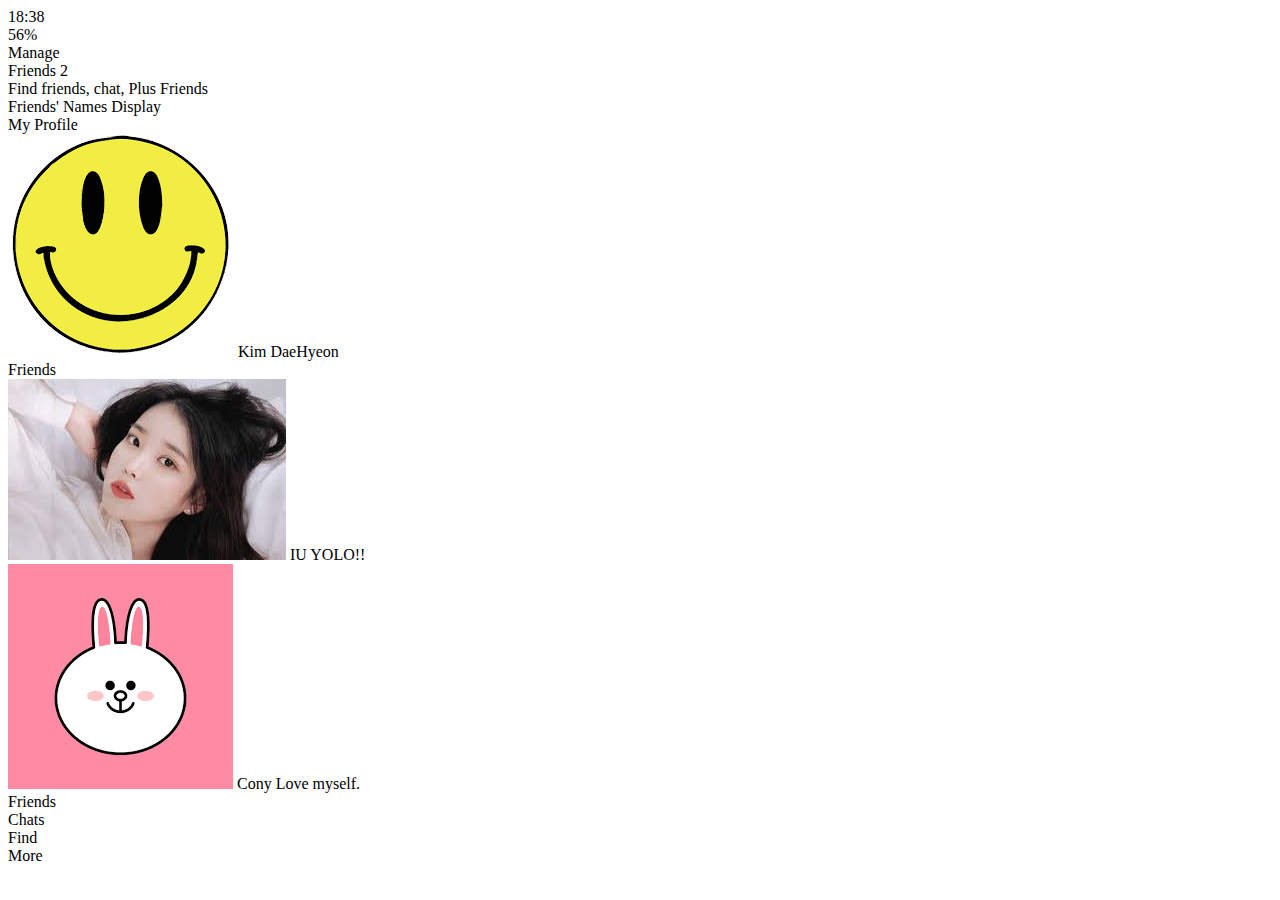
==== index.html @ d65e933a "1. index.html Sketch" ====
<!DOCTYPE html>
<html lang="en">
<head>
    <meta charset="UTF-8">
    <meta name="viewport" content="width=device-width, initial-scale=1.0">
    <meta http-equiv="X-UA-Compatible" content="ie=edge">
    <link rel="stylesheet" href="https://use.fontawesome.com/releases/v5.7.2/css/all.css" integrity="sha384-fnmOCqbTlWIlj8LyTjo7mOUStjsKC4pOpQbqyi7RrhN7udi9RwhKkMHpvLbHG9Sr" crossorigin="anonymous">
    <title>Friends</title>
</head>
<body>

    <div class="header_entire">
        <div class="header__top">
            <div class="header__column">
                <!--plane icon-->
                <i class="fas fa-plane"></i>
                <!--wifi icon-->
                <i class="fas fa-wifi"></i>
            </div>
            <div class="header__column">
                <span class="header__time">18:38</span>
            </div>
            <div class="header__column">
                <!--moon icon-->
                <i class="fas fa-moon"></i>
                <!--blue icon-->
                <i class="fab fa-bluetooth"></i>
                <span class="header__battery">
                    56% 
                    <!--battery icon-->
                    <i class="fas fa-battery-half"></i>
                </span>
                
            </div>
        </div>
        <div class="header__bottom">
            <div class="header__column">
                <span class="header__bottom_leftText">
                    Manage
                </span>
            </div>
            <div class="header__column">
                <span class="header__bottom_centerText">
                    Friends
                </span>
                <sapn class="header__bottom_centerNumber">
                    2
                </sapn>
            </div>
            <div class="header__column">
                <!--Option icon-->
                <i class="fas fa-cog"></i>
            </div>
        </div>
    </div>
    <div class="body_entire">
        <div class="body__top1">
            <span class="body__top1_icon1">
                <!--Zoom icon-->
                <i class="fas fa-search"></i>
            </span>
            <span class="body__top1_text">
                Find friends, chat, Plus Friends
            </span>
        </div>
        <div class="body__top2">
            <span class="body__top2_icon1">
                <!--help icon-->
            </span>
            <span class="body__top2_text">
                Friends' Names Display
            </span>
            <span class="body__top2_icon2">
                <i class="fas fa-caret-right"></i>
            </span>
        </div>
        <div class="body__main_myProfile">
            <div class="body__main_myProfile_title">
                My Profile
            </div>
            <div class="body__main_myProfile_content">
                <span class="body__main_myProfile_content_picture">
                    <!--My image-->
                    <img src="/images/itsme.png" alt="it's me">
                </span>
                <span class="body__main_myProfile_content_name">
                    Kim DaeHyeon
                </span>
            </div>
        </div>
        <div class="body__main_friends">
            <div class="body__main_friends_title">
                Friends
            </div>     
            <div class="body__main_friends_content">
                <div class="body__main_friends_content_friendProfile">
                    <span class="body__main_friends_content_friendProfile_pricture">
                        <!--Friend 1 img-->
                        <img src="/images/IU.jpeg" alt="IU image">
                    </span>
                    <span class="body__main_friends_content_friendProfile_name">
                        IU
                    </span>
                    <span class="body__main_friends_content_friendProfile_text">
                        YOLO!!
                    </span>
                </div>
                <div class="body__main_friends_content_friend">
                    <div class="body__main_friends_content_friendProfile">
                        <span class="body__main_friends_content_friendProfile_pricture">
                            <!--Friend 1 img-->
                            <img src="/images/Cony.png" alt="Cony image">
                        </span>
                        <span class="body__main_friends_content_friendProfile_name">
                            Cony
                        </span>
                        <span class="body__main_friends_content_friendProfile_text">
                            Love myself.
                        </span>
                    </div>
                </div>
            </div>
        </div>
        <nav class="body__bottom">
            <span class="body__bottom_column">
                <div class="body__bottom_column_icon">
                    <!--human icon-->
                    <i class="fas fa-user"></i>
                </div>
                <div class="body__bottom_column_title">
                    Friends
                </div>
            </span>
            <span class="body__bottom_column">
                    <div class="body__bottom_column_icon">
                        <!--chat icon-->
                        <i class="fas fa-comment"></i>
                    </div>
                    <div class="body__bottom_column_title">
                        Chats
                    </div>
            </span>
            <span class="body__bottom_column">
                    <div class="body__bottom_column_icon">
                        <!--search icon-->
                        <i class="fas fa-search"></i>
                    </div>
                    <div class="body__bottom_column_title">
                        Find
                    </div>
            </span>
            <span class="body__bottom_column">
                    <div class="body__bottom_column_icon">
                        <!--... icon-->
                        <i class="fas fa-ellipsis-h"></i>
                    </div>
                    <div class="body__bottom_column_title">
                        More
                    </div>
            </span>
        </div>
    </nav>
</body>
</html>
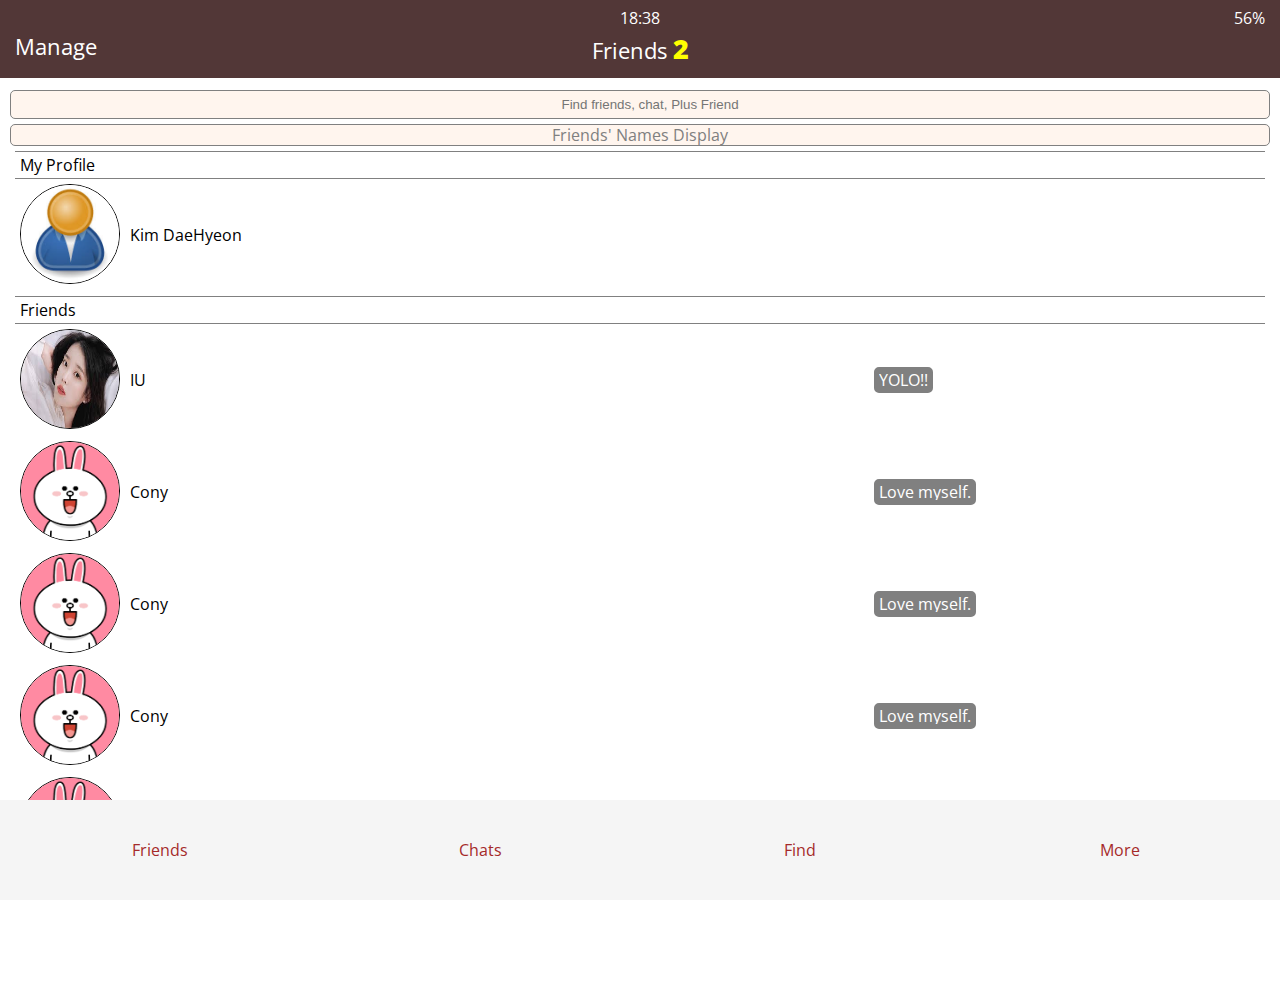
==== commit b49ca07a: "2. index html,css" ====
--- a/index.html
+++ b/index.html
@@ -5,6 +5,7 @@
     <meta name="viewport" content="width=device-width, initial-scale=1.0">
     <meta http-equiv="X-UA-Compatible" content="ie=edge">
     <link rel="stylesheet" href="https://use.fontawesome.com/releases/v5.7.2/css/all.css" integrity="sha384-fnmOCqbTlWIlj8LyTjo7mOUStjsKC4pOpQbqyi7RrhN7udi9RwhKkMHpvLbHG9Sr" crossorigin="anonymous">
+    <link rel="stylesheet" href="css/style.css">
     <title>Friends</title>
 </head>
 <body>
@@ -48,117 +49,175 @@
                 </sapn>
             </div>
             <div class="header__column">
-                <!--Option icon-->
-                <i class="fas fa-cog"></i>
+                <span class="header__bottom_rightText">
+                    <!--Option icon-->
+                    <i class="fas fa-cog"></i>
+                </span>
             </div>
         </div>
     </div>
     <div class="body_entire">
         <div class="body__top1">
-            <span class="body__top1_icon1">
+            <span class="body__top1_icon">
                 <!--Zoom icon-->
                 <i class="fas fa-search"></i>
             </span>
-            <span class="body__top1_text">
-                Find friends, chat, Plus Friends
-            </span>
+            <input type="text" class="body__top1_text" placeholder="Find friends, chat, Plus Friends">
         </div>
         <div class="body__top2">
-            <span class="body__top2_icon1">
+            <span class="body__top2_icon">
                 <!--help icon-->
+                <i class="fas fa-info-circle"></i>
             </span>
             <span class="body__top2_text">
                 Friends' Names Display
             </span>
-            <span class="body__top2_icon2">
+            <span class="body__top2_icon">
                 <i class="fas fa-caret-right"></i>
             </span>
         </div>
-        <div class="body__main_myProfile">
-            <div class="body__main_myProfile_title">
+        <div class="body__main_profile">
+            <div class="body__main_profile_title">
                 My Profile
             </div>
-            <div class="body__main_myProfile_content">
-                <span class="body__main_myProfile_content_picture">
+            <div class="body__main_profile_content">
+                <span class="body__main_profile_content_picture">
                     <!--My image-->
-                    <img src="/images/itsme.png" alt="it's me">
-                </span>
-                <span class="body__main_myProfile_content_name">
+                    <img class="profile_image" src="[data-uri]" alt="it's me">
+                </span>
+                <span class="body__main_profile_content_name">
                     Kim DaeHyeon
                 </span>
-            </div>
-        </div>
-        <div class="body__main_friends">
-            <div class="body__main_friends_title">
+                <span class="body__main_profile_content_text">
+                        
+                </span>
+            </div>
+        </div>
+        <div class="body__main_profile">
+            <div class="body__main_profile_title">
                 Friends
             </div>     
-            <div class="body__main_friends_content">
-                <div class="body__main_friends_content_friendProfile">
-                    <span class="body__main_friends_content_friendProfile_pricture">
+            <div class="body__main_profile_row">
+                <div class="body__main_profile_content">
+                    <span class="body__main_profile_content_picture">
                         <!--Friend 1 img-->
-                        <img src="/images/IU.jpeg" alt="IU image">
-                    </span>
-                    <span class="body__main_friends_content_friendProfile_name">
+                        <img class="profile_image" src="[data-uri]" alt="IU image">
+                    </span>
+                    <span class="body__main_profile_content_name">
                         IU
                     </span>
-                    <span class="body__main_friends_content_friendProfile_text">
-                        YOLO!!
+                    <span class="body__main_profile_content_text">
+                        <i class="fas fa-caret-left"></i>
+                        <span class="body__main_profile_content_text_only">
+                            YOLO!!
+                        </span>
                     </span>
                 </div>
-                <div class="body__main_friends_content_friend">
-                    <div class="body__main_friends_content_friendProfile">
-                        <span class="body__main_friends_content_friendProfile_pricture">
-                            <!--Friend 1 img-->
-                            <img src="/images/Cony.png" alt="Cony image">
-                        </span>
-                        <span class="body__main_friends_content_friendProfile_name">
+
+                <div class="body__main_profile_content">
+                    <span class="body__main_profile_content_picture">
+                        <!--Friend 2 img-->
+                        <img class="profile_image" src="[data-uri]" alt="Cony image">
+                    </span>
+                    <span class="body__main_profile_content_name">
+                        Cony
+                    </span>
+                    <span class="body__main_profile_content_text">
+                        <i class="fas fa-caret-left"></i>
+                        <span class="body__main_profile_content_text_only">
+                            Love myself.
+                        </span>
+                    </span>
+                </div>
+
+                <div class="body__main_profile_content">
+                        <span class="body__main_profile_content_picture">
+                            <!--Friend 2 img-->
+                            <img class="profile_image" src="[data-uri]" alt="Cony image">
+                        </span>
+                        <span class="body__main_profile_content_name">
                             Cony
                         </span>
-                        <span class="body__main_friends_content_friendProfile_text">
-                            Love myself.
+                        <span class="body__main_profile_content_text">
+                            <i class="fas fa-caret-left"></i>
+                            <span class="body__main_profile_content_text_only">
+                                Love myself.
+                            </span>
                         </span>
                     </div>
-                </div>
-            </div>
-        </div>
-        <nav class="body__bottom">
-            <span class="body__bottom_column">
-                <div class="body__bottom_column_icon">
-                    <!--human icon-->
-                    <i class="fas fa-user"></i>
-                </div>
-                <div class="body__bottom_column_title">
-                    Friends
-                </div>
-            </span>
-            <span class="body__bottom_column">
-                    <div class="body__bottom_column_icon">
-                        <!--chat icon-->
-                        <i class="fas fa-comment"></i>
-                    </div>
-                    <div class="body__bottom_column_title">
-                        Chats
-                    </div>
-            </span>
-            <span class="body__bottom_column">
-                    <div class="body__bottom_column_icon">
-                        <!--search icon-->
-                        <i class="fas fa-search"></i>
-                    </div>
-                    <div class="body__bottom_column_title">
-                        Find
-                    </div>
-            </span>
-            <span class="body__bottom_column">
-                    <div class="body__bottom_column_icon">
-                        <!--... icon-->
-                        <i class="fas fa-ellipsis-h"></i>
-                    </div>
-                    <div class="body__bottom_column_title">
-                        More
-                    </div>
-            </span>
-        </div>
-    </nav>
+
+                    <div class="body__main_profile_content">
+                            <span class="body__main_profile_content_picture">
+                                <!--Friend 2 img-->
+                                <img class="profile_image" src="[data-uri]" alt="Cony image">
+                            </span>
+                            <span class="body__main_profile_content_name">
+                                Cony
+                            </span>
+                            <span class="body__main_profile_content_text">
+                                <i class="fas fa-caret-left"></i>
+                                <span class="body__main_profile_content_text_only">
+                                    Love myself.
+                                </span>
+                            </span>
+                        </div>
+
+                        <div class="body__main_profile_content">
+                                <span class="body__main_profile_content_picture">
+                                    <!--Friend 2 img-->
+                                    <img class="profile_image" src="[data-uri]" alt="Cony image">
+                                </span>
+                                <span class="body__main_profile_content_name">
+                                    Cony
+                                </span>
+                                <span class="body__main_profile_content_text">
+                                    <i class="fas fa-caret-left"></i>
+                                    <span class="body__main_profile_content_text_only">
+                                        Love myself.aaaaaaaaaaaaaaaaaaaaaaaaaaaaaaaaaaaaaaaaaaaaaaaaaaaaaaaaaaaaaaaaaaaaaaaaaaaaaaaaaa
+                                    </span>
+                                </span>
+                            </div>
+            </div>
+        </div>
+    </div>
+
+    <div class="foot">
+        <a class="foot_column" href="index.html">
+            <div class="foot_column_icon_active">
+                <!--human icon-->
+                <i class="fas fa-user"></i>
+            </div>
+            <div class="foot_column_title">
+                Friends
+            </div>
+        </a>
+        <a class="foot_column" href="chats.html">
+            <div class="foot_column_icon">
+                <!--chat icon-->
+                <i class="fas fa-comment"></i>
+            </div>
+            <div class="foot_column_title">
+                Chats
+            </div>
+        </a>
+        <a class="foot_column" href="find.html">
+            <div class="foot_column_icon">
+                <!--search icon-->
+                <i class="fas fa-search"></i>
+            </div>
+            <div class="foot_column_title">
+                Find
+            </div>
+        </a>
+        <a class="foot_column" href="more.html">
+            <div class="foot_column_icon">
+                <!--... icon-->
+                <i class="fas fa-ellipsis-h"></i>
+            </div>
+            <div class="foot_column_title">
+                More
+            </div>
+        </a>
+    </div>
 </body>
 </html>--- a/css/style.css
+++ b/css/style.css
@@ -0,0 +1,8 @@
+@import url('https://fonts.googleapis.com/css?family=Open+Sans:400,600');
+@import 'reset.css';
+@import 'globals.css';
+@import 'header.css';
+@import "index.css";
+@import "body.css";
+@import 'foot.css';
+@import 'index.css'